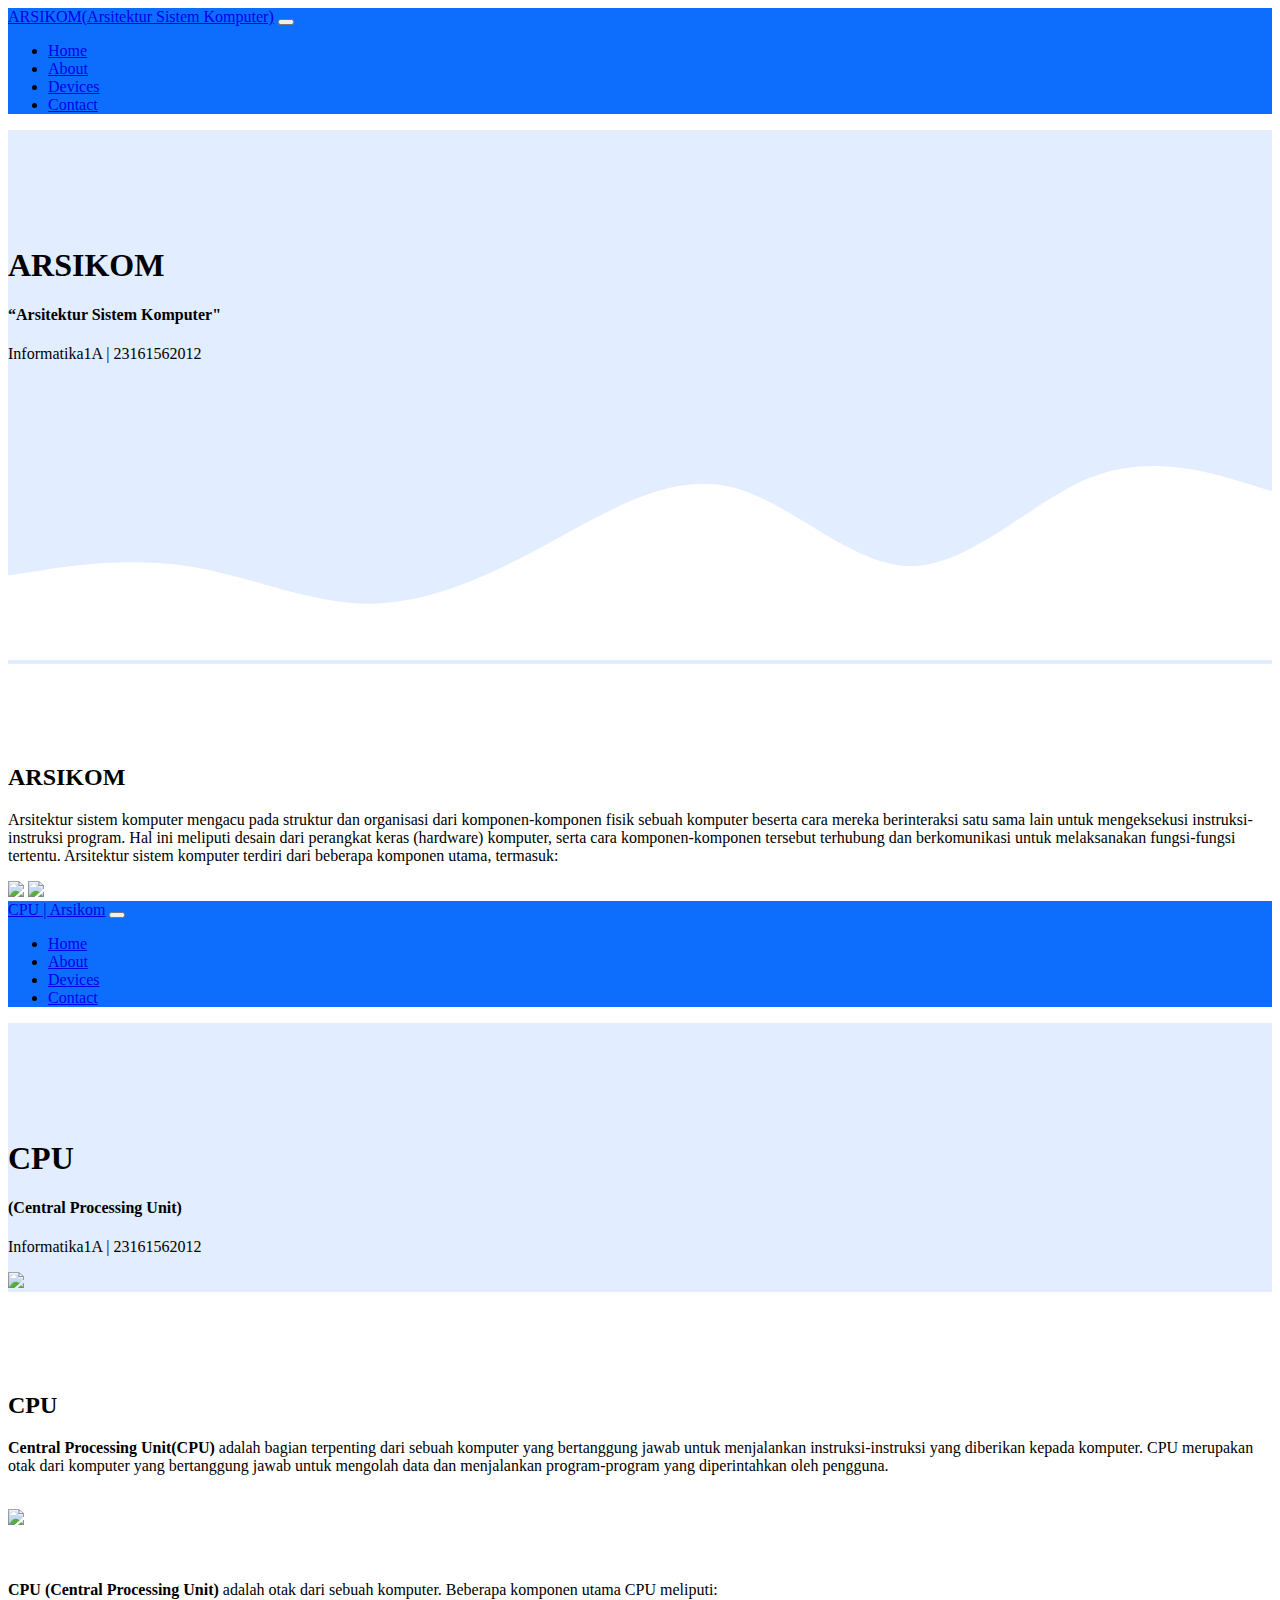
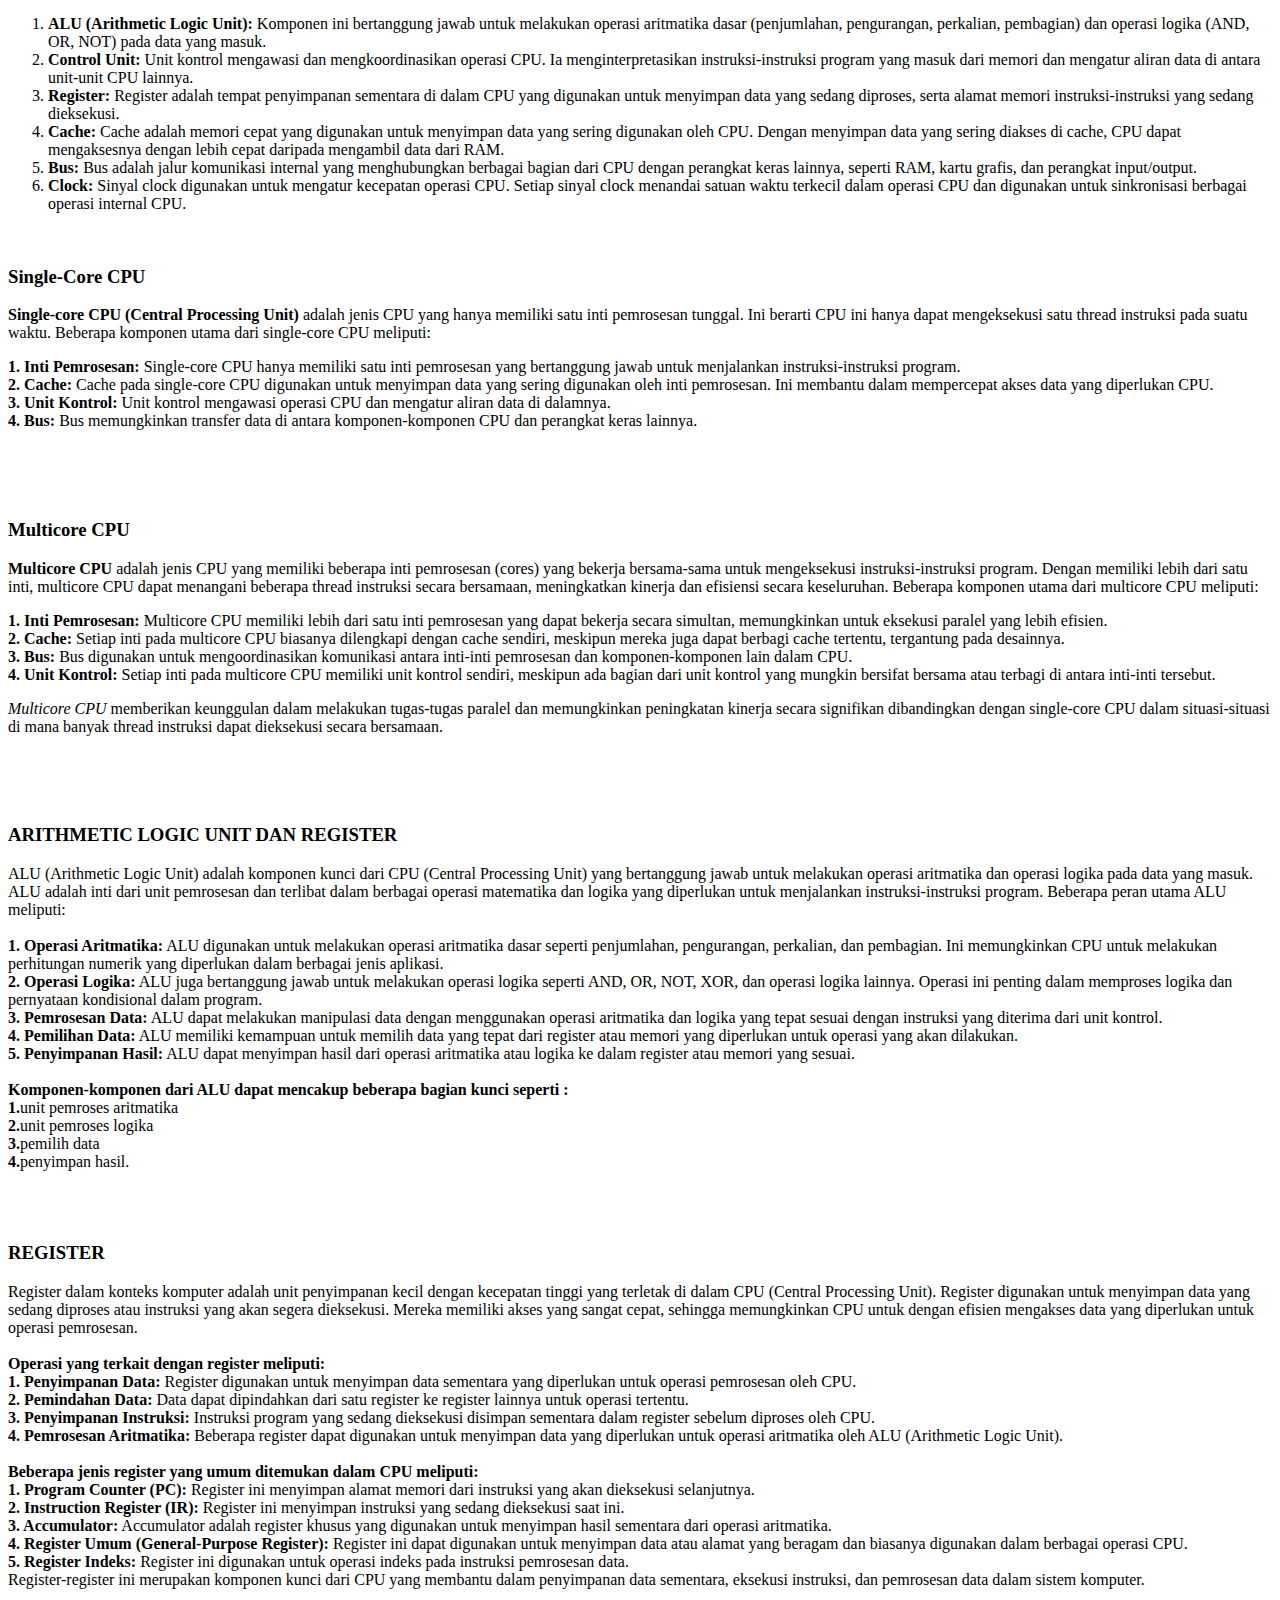
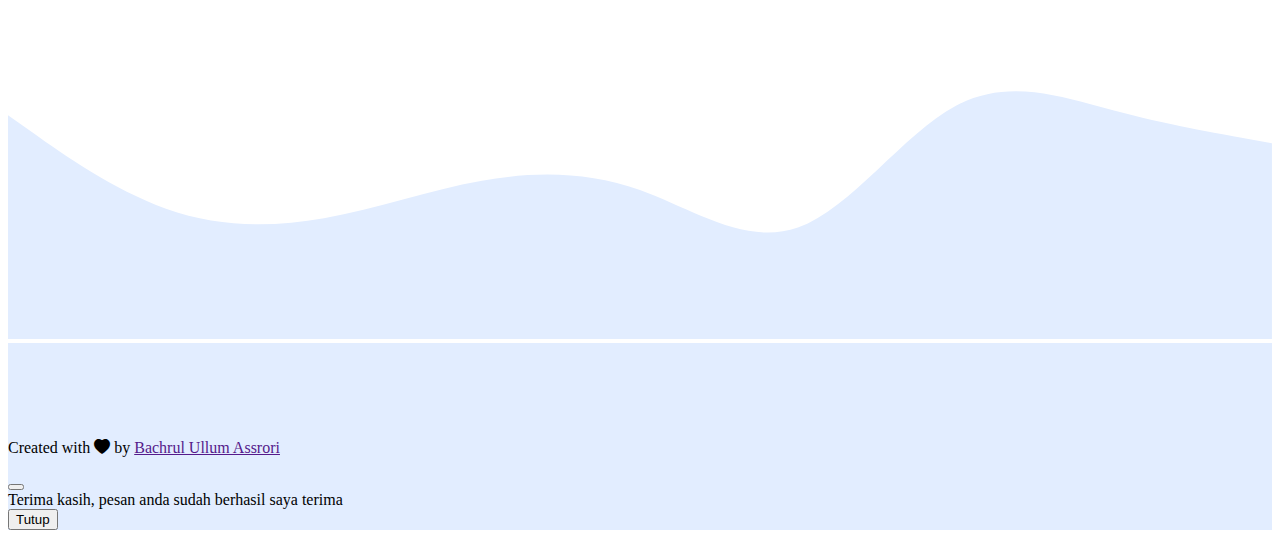
==== A2 ARSIKOM & CPU.html @ 979b36fa "Add files via upload" ====
<!DOCTYPE html>
<html lang="en">
  <head>
    <!-- Required meta tags -->
    <meta charset="utf-8" />
    <meta name="viewport" content="width=device-width, initial-scale=1" />

    <!-- Bootstrap CSS -->
    <link href="https://cdn.jsdelivr.net/npm/bootstrap@5.0.2/dist/css/bootstrap.min.css" rel="stylesheet" integrity="sha384-EVSTQN3/azprG1Anm3QDgpJLIm9Nao0Yz1ztcQTwFspd3yD65VohhpuuCOmLASjC" crossorigin="anonymous" />
    
    <!-- Bootstrap Icons -->
    <link rel="stylesheet" href="https://cdn.jsdelivr.net/npm/bootstrap-icons@1.3.0/font/bootstrap-icons.css" />

    <!-- my css -->
    <link rel="stylesheet" href="style.css" />

    <title>ARSIKOM | Bachrul Ullum A</title>
  </head>

  <body>
    <!-- Navbar -->
    <nav class="navbar navbar-expand-lg navbar-dark  shadow-sm fixed-top" style="background-color:#0D6EFD">
      <div class="container">
        <a class="navbar-brand" href="#">ARSIKOM(Arsitektur Sistem Komputer)</a>
        <button class="navbar-toggler" type="button" data-bs-toggle="collapse" data-bs-target="#navbarNav" aria-controls="navbarNav" aria-expanded="false" aria-label="Toggle navigation">
          <span class="navbar-toggler-icon"></span>
        </button>
        <div class="collapse navbar-collapse" id="navbarNav">
          <ul class="navbar-nav ms-auto">
            <li class="nav-item">
              <a class="nav-link active" aria-current="page" href="#home">Home</a>
            </li>
            <li class="nav-item">
              <a class="nav-link" href="#about">About</a>
            </li>
            <li class="nav-item">
              <a class="nav-link" href="#devices">Devices</a>
            </li>
            <li class="nav-item">
              <a class="nav-link" href="#contact">Contact</a>
            </li>
          </ul>
        </div>
      </div>
    </nav>
    <!-- Akhir Navbar -->

    <!-- Jumbotron -->
    <section class="jumbotron text-center" id="#home">
      <h1 class="display-4"><b>ARSIKOM</b></h1>
      <h4>“Arsitektur Sistem Komputer"</h4>
      <p class="lead">Informatika1A | 23161562012</p>
      <svg xmlns="http://www.w3.org/2000/svg" viewBox="0 0 1440 320">
        <path
          fill="#ffffff"
          fill-opacity="1"
          d="M0,224L34.3,218.7C68.6,213,137,203,206,213.3C274.3,224,343,256,411,256C480,256,549,224,617,186.7C685.7,149,754,107,823,122.7C891.4,139,960,213,1029,213.3C1097.1,213,1166,139,1234,112C1302.9,85,1371,107,1406,117.3L1440,128L1440,320L1405.7,320C1371.4,320,1303,320,1234,320C1165.7,320,1097,320,1029,320C960,320,891,320,823,320C754.3,320,686,320,617,320C548.6,320,480,320,411,320C342.9,320,274,320,206,320C137.1,320,69,320,34,320L0,320Z"
        ></path>
      </svg>
    </section>
    <!-- Akhir Jumbotron -->

    <!-- About -->
    <section id="about">
      <div class="container">
        <div class="row text-center mb-3">
          <div class="col">
            <h2 align="left"><b>ARSIKOM</b></h2>
                    <p align="left">
               Arsitektur sistem komputer mengacu pada struktur dan organisasi dari komponen-komponen fisik sebuah komputer beserta cara mereka berinteraksi satu sama lain untuk mengeksekusi instruksi-instruksi program. Hal ini meliputi desain dari perangkat keras (hardware) komputer, serta cara komponen-komponen tersebut terhubung dan berkomunikasi untuk melaksanakan fungsi-fungsi tertentu. Arsitektur sistem komputer terdiri dari beberapa komponen utama, termasuk:
            </p>
          
        <img src="poto/a1.png" class="card-img-top" style="width: 70%;">
        <img src="poto/a2.png" class="card-img-top" style="width: 90%;">

        </div>
    </section>
    <!-- Akhir About -->
<body>
    <!-- Navbar -->
    <nav class="navbar navbar-expand-lg navbar-dark  shadow-sm fixed-top" style="background-color:#0D6EFD">
      <div class="container">
        <a class="navbar-brand" href="#">CPU | Arsikom</a>
        <button class="navbar-toggler" type="button" data-bs-toggle="collapse" data-bs-target="#navbarNav" aria-controls="navbarNav" aria-expanded="false" aria-label="Toggle navigation">
          <span class="navbar-toggler-icon"></span>
        </button>
        <div class="collapse navbar-collapse" id="navbarNav">
          <ul class="navbar-nav ms-auto">
            <li class="nav-item">
              <a class="nav-link active" aria-current="page" href="#home">Home</a>
            </li>
            <li class="nav-item">
              <a class="nav-link" href="#about">About</a>
            </li>
            <li class="nav-item">
              <a class="nav-link" href="#devices">Devices</a>
            </li>
            <li class="nav-item">
              <a class="nav-link" href="#contact">Contact</a>
            </li>
          </ul>
        </div>
      </div>
    </nav>
    <!-- Akhir Navbar -->

    <!-- Jumbotron -->
    <section class="jumbotron text-center" id="#home">
      <h1 class="display-4"><b>CPU</b></h1>
      <h4>(Central Processing Unit)</h4>
      <p class="lead">Informatika1A | 23161562012</p>
        <img src="poto/a3.jpg" class="card-img-top" style="width: 50%;">
        <path
          fill="#ffffff"
          fill-opacity="1"
          d="M0,224L34.3,218.7C68.6,213,137,203,206,213.3C274.3,224,343,256,411,256C480,256,549,224,617,186.7C685.7,149,754,107,823,122.7C891.4,139,960,213,1029,213.3C1097.1,213,1166,139,1234,112C1302.9,85,1371,107,1406,117.3L1440,128L1440,320L1405.7,320C1371.4,320,1303,320,1234,320C1165.7,320,1097,320,1029,320C960,320,891,320,823,320C754.3,320,686,320,617,320C548.6,320,480,320,411,320C342.9,320,274,320,206,320C137.1,320,69,320,34,320L0,320Z"
        ></path>
      </svg>
    </section>
    <!-- Akhir Jumbotron -->

    <!-- About -->
    <section id="about">
      <div class="container">
        <div class="row text-center mb-3">
          <div class="col">
            <h2 align="left"><b>CPU</b></h2>
          </div>
        <div class="row text-center mb-3">
          <div class="col">
            <p align="left"><b>Central Processing Unit(CPU)</b> adalah bagian
terpenting dari sebuah komputer yang
bertanggung jawab untuk menjalankan
instruksi-instruksi yang diberikan kepada
komputer. CPU merupakan otak dari komputer
yang bertanggung jawab untuk mengolah data
dan menjalankan program-program yang
diperintahkan oleh pengguna.</p><br>
<div class="col">

                    <img src="poto/CPU.png" class="card-img-top" style="width: 65%;">

          <br></div><br><br>

     <p align="left"><b>CPU (Central Processing Unit)</b> adalah otak dari sebuah komputer. Beberapa komponen utama CPU meliputi:</p>

<ol type="1" align="left">
  <li><b>ALU (Arithmetic Logic Unit):</b> Komponen ini bertanggung jawab untuk melakukan operasi aritmatika dasar (penjumlahan, pengurangan, perkalian, pembagian) dan operasi logika (AND, OR, NOT) pada data yang masuk.</li>

<li><b>Control Unit:</b> Unit kontrol mengawasi dan mengkoordinasikan operasi CPU. Ia menginterpretasikan instruksi-instruksi program yang masuk dari memori dan mengatur aliran data di antara unit-unit CPU lainnya.</li>

<li><b>Register:</b> Register adalah tempat penyimpanan sementara di dalam CPU yang digunakan untuk menyimpan data yang sedang diproses, serta alamat memori instruksi-instruksi yang sedang dieksekusi.</li>

<li><b>Cache:</b> Cache adalah memori cepat yang digunakan untuk menyimpan data yang sering digunakan oleh CPU. Dengan menyimpan data yang sering diakses di cache, CPU dapat mengaksesnya dengan lebih cepat daripada mengambil data dari RAM.</li>

<li><b>Bus:</b> Bus adalah jalur komunikasi internal yang menghubungkan berbagai bagian dari CPU dengan perangkat keras lainnya, seperti RAM, kartu grafis, dan perangkat input/output.</li>

<li><b>Clock:</b> Sinyal clock digunakan untuk mengatur kecepatan operasi CPU. Setiap sinyal clock menandai satuan waktu terkecil dalam operasi CPU dan digunakan untuk sinkronisasi berbagai operasi internal CPU.</li></ol><br></div>
            <div><h3 align="left"><b>Single-Core CPU</b></h3>
     <p align="left"><b>Single-core CPU (Central Processing Unit)</b> adalah jenis CPU yang hanya memiliki satu inti pemrosesan tunggal. Ini berarti CPU ini hanya dapat mengeksekusi satu thread instruksi pada suatu waktu. Beberapa komponen utama dari single-core CPU meliputi:</p>
     <p align="left"><b>1. Inti Pemrosesan:</b> Single-core CPU hanya memiliki satu inti pemrosesan yang bertanggung jawab untuk menjalankan instruksi-instruksi program.<br>
<b>2. Cache:</b> Cache pada single-core CPU digunakan untuk menyimpan data yang sering digunakan oleh inti pemrosesan. Ini membantu dalam mempercepat akses data yang diperlukan CPU.<br>
<b>3. Unit Kontrol:</b> Unit kontrol mengawasi operasi CPU dan mengatur aliran data di dalamnya.<br>
<b>4. Bus:</b> Bus memungkinkan transfer data di antara komponen-komponen CPU dan perangkat keras lainnya.
</p><br><br><br></div>
            <div><h3 align="left"><b>Multicore CPU</b></h3>
     <p align="left"><b>Multicore CPU</b> adalah jenis CPU yang memiliki beberapa inti pemrosesan (cores) yang bekerja bersama-sama untuk mengeksekusi instruksi-instruksi program. Dengan memiliki lebih dari satu inti, multicore CPU dapat menangani beberapa thread instruksi secara bersamaan, meningkatkan kinerja dan efisiensi secara keseluruhan. Beberapa komponen utama dari multicore CPU meliputi:</p>
     <p align="left"><b>1. Inti Pemrosesan:</b> Multicore CPU memiliki lebih dari satu inti pemrosesan yang dapat bekerja secara simultan, memungkinkan untuk eksekusi paralel yang lebih efisien.<br>
<b>2. Cache:</b> Setiap inti pada multicore CPU biasanya dilengkapi dengan cache sendiri, meskipun mereka juga dapat berbagi cache tertentu, tergantung pada desainnya.<br>
<b>3. Bus:</b> Bus digunakan untuk mengoordinasikan komunikasi antara inti-inti pemrosesan dan komponen-komponen lain dalam CPU.<br>
<b>4. Unit Kontrol:</b> Setiap inti pada multicore CPU memiliki unit kontrol sendiri, meskipun ada bagian dari unit kontrol yang mungkin bersifat bersama atau terbagi di antara inti-inti tersebut.</p>
<p align="left"><i>Multicore CPU</i> memberikan keunggulan dalam melakukan tugas-tugas paralel dan memungkinkan peningkatan kinerja secara signifikan dibandingkan dengan single-core CPU dalam situasi-situasi di mana banyak thread instruksi dapat dieksekusi secara bersamaan.</p><br><br><br></div>
<div><h3 align="left"><b>ARITHMETIC LOGIC UNIT DAN REGISTER</b></h3>
<p  align="left">ALU (Arithmetic Logic Unit) adalah komponen kunci dari CPU (Central Processing Unit) yang bertanggung jawab untuk melakukan operasi aritmatika dan operasi logika pada data yang masuk. ALU adalah inti dari unit pemrosesan dan terlibat dalam berbagai operasi matematika dan logika yang diperlukan untuk menjalankan instruksi-instruksi program. Beberapa peran utama ALU meliputi:<br><br>

<b>1. Operasi Aritmatika:</b> ALU digunakan untuk melakukan operasi aritmatika dasar seperti penjumlahan, pengurangan, perkalian, dan pembagian. Ini memungkinkan CPU untuk melakukan perhitungan numerik yang diperlukan dalam berbagai jenis aplikasi.<br>
<b>2. Operasi Logika:</b> ALU juga bertanggung jawab untuk melakukan operasi logika seperti AND, OR, NOT, XOR, dan operasi logika lainnya. Operasi ini penting dalam memproses logika dan pernyataan kondisional dalam program.<br>
<b>3. Pemrosesan Data:</b> ALU dapat melakukan manipulasi data dengan menggunakan operasi aritmatika dan logika yang tepat sesuai dengan instruksi yang diterima dari unit kontrol.<br>
<b>4. Pemilihan Data:</b> ALU memiliki kemampuan untuk memilih data yang tepat dari register atau memori yang diperlukan untuk operasi yang akan dilakukan.<br>
<b>5. Penyimpanan Hasil:</b> ALU dapat menyimpan hasil dari operasi aritmatika atau logika ke dalam register atau memori yang sesuai.<br><br>

<b>Komponen-komponen dari ALU dapat mencakup beberapa bagian kunci seperti :</b><br>
<b>1.</b>unit pemroses aritmatika<br>
<b>2.</b>unit pemroses logika <br>
<b>3.</b>pemilih data<br>
<b>4.</b>penyimpan hasil.
</p><br><br></div>


<div><h3 align="left"><b>REGISTER</b></h3>
<p align="left">Register dalam konteks komputer adalah unit penyimpanan kecil dengan kecepatan tinggi yang terletak di dalam CPU (Central Processing Unit). Register digunakan untuk menyimpan data yang sedang diproses atau instruksi yang akan segera dieksekusi. Mereka memiliki akses yang sangat cepat, sehingga memungkinkan CPU untuk dengan efisien mengakses data yang diperlukan untuk operasi pemrosesan.<br><br>
<b>Operasi yang terkait dengan register meliputi:</b><br>
<b>1. Penyimpanan Data:</b> Register digunakan untuk menyimpan data sementara yang diperlukan untuk operasi pemrosesan oleh CPU.<br>
<b>2. Pemindahan Data:</b> Data dapat dipindahkan dari satu register ke register lainnya untuk operasi tertentu.<br>
<b>3. Penyimpanan Instruksi:</b> Instruksi program yang sedang dieksekusi disimpan sementara dalam register sebelum diproses oleh CPU.<br>
<b>4. Pemrosesan Aritmatika:</b> Beberapa register dapat digunakan untuk menyimpan data yang diperlukan untuk operasi aritmatika oleh ALU (Arithmetic Logic Unit).<br><br>
<b>Beberapa jenis register yang umum ditemukan dalam CPU meliputi:</b><br>
<b>1. Program Counter (PC):</b> Register ini menyimpan alamat memori dari instruksi yang akan dieksekusi selanjutnya.<br>
<b>2. Instruction Register (IR):</b> Register ini menyimpan instruksi yang sedang dieksekusi saat ini.<br>
<b>3. Accumulator:</b> Accumulator adalah register khusus yang digunakan untuk menyimpan hasil sementara dari operasi aritmatika.<br>
<b>4. Register Umum (General-Purpose Register):</b> Register ini dapat digunakan untuk menyimpan data atau alamat yang beragam dan biasanya digunakan dalam berbagai operasi CPU.<br>
<b>5. Register Indeks:</b> Register ini digunakan untuk operasi indeks pada instruksi pemrosesan data.<br>
Register-register ini merupakan komponen kunci dari CPU yang membantu dalam penyimpanan data sementara, eksekusi instruksi, dan pemrosesan data dalam sistem komputer.
</p><br><br><br></div>


      <svg xmlns="http://www.w3.org/2000/svg" viewBox="0 0 1440 320">
        <path
          fill="#e2edff"
          fill-opacity="1"
          d="M0,64L30,85.3C60,107,120,149,180,170.7C240,192,300,192,360,181.3C420,171,480,149,540,138.7C600,128,660,128,720,149.3C780,171,840,213,900,192C960,171,1020,85,1080,53.3C1140,21,1200,43,1260,58.7C1320,75,1380,85,1410,90.7L1440,96L1440,320L1410,320C1380,320,1320,320,1260,320C1200,320,1140,320,1080,320C1020,320,960,320,900,320C840,320,780,320,720,320C660,320,600,320,540,320C480,320,420,320,360,320C300,320,240,320,180,320C120,320,60,320,30,320L0,320Z"
        ></path>
      </svg>
    </section>
    <!-- Akhir About -->

    <!-- Projects -->
    <section id="projects" style="background-color: #e2edff">
      <div class="container">
        <div class="row">
          <div class="colom text-center mb-4">
    <!-- Footer -->
    <footer class="bg-primary text-white text-center pb-5">
      <p>Created with <i class="bi bi-heart-fill text-danger"></i> by <a href="" class="text-white fw-bold">Bachrul Ullum Assrori</a></p>
    </footer>
    <!-- Akhir Footer -->

    <!-- Modal -->
    <div class="modal fade" id="exampleModal" tabindex="-1" aria-labelledby="exampleModalLabel" aria-hidden="true">
      <div class="modal-dialog">
        <div class="modal-content">
          <div class="modal-header">
          <button type="button" class="btn-close" data-bs-dismiss="modal" aria-label="Close"></button>
          </div>
          <div class="modal-body">
          Terima kasih, pesan anda sudah berhasil saya terima
          </div>
          <div class="modal-footer">
          <button type="button" class="btn btn-secondary" data-bs-dismiss="modal">Tutup</button>
          </div>
        </div>
      </div>
    </div>

    <script src="https://cdn.jsdelivr.net/npm/bootstrap@5.0.2/dist/js/bootstrap.bundle.min.js" integrity="sha384-MrcW6ZMFYlzcLA8Nl+NtUVF0sA7MsXsP1UyJoMp4YLEuNSfAP+JcXn/tWtIaxVXM" crossorigin="anonymous"></script>

    <script>
      const scriptURL = 'https://script.google.com/macros/s/AKfycbxu5WOm4vICJFCcOUxohtz6D4CVrjNvo9-XTBBKi-8OnLfJPTomXvkZ8V9vMQ9KXOt0/exec'
      const form = document.forms['Kontak-Form']
    
      form.addEventListener('submit', e => {
        e.preventDefault()
        fetch(scriptURL, { method: 'POST', body: new FormData(form)})
          .then(response =>
          {
          
            console.log('Success!', response)

          } )
          
          .catch(error =>{

            console.error('Error!', error.message)

          })
      })
    </script>
  </body>
</html>
---- style.css ----
.jumbotron {
  padding-top: 6rem;
  background-color: #e2edff;
}

#project {
  background-color: #e2edff;
}

section {
  padding-top: 5rem;
}
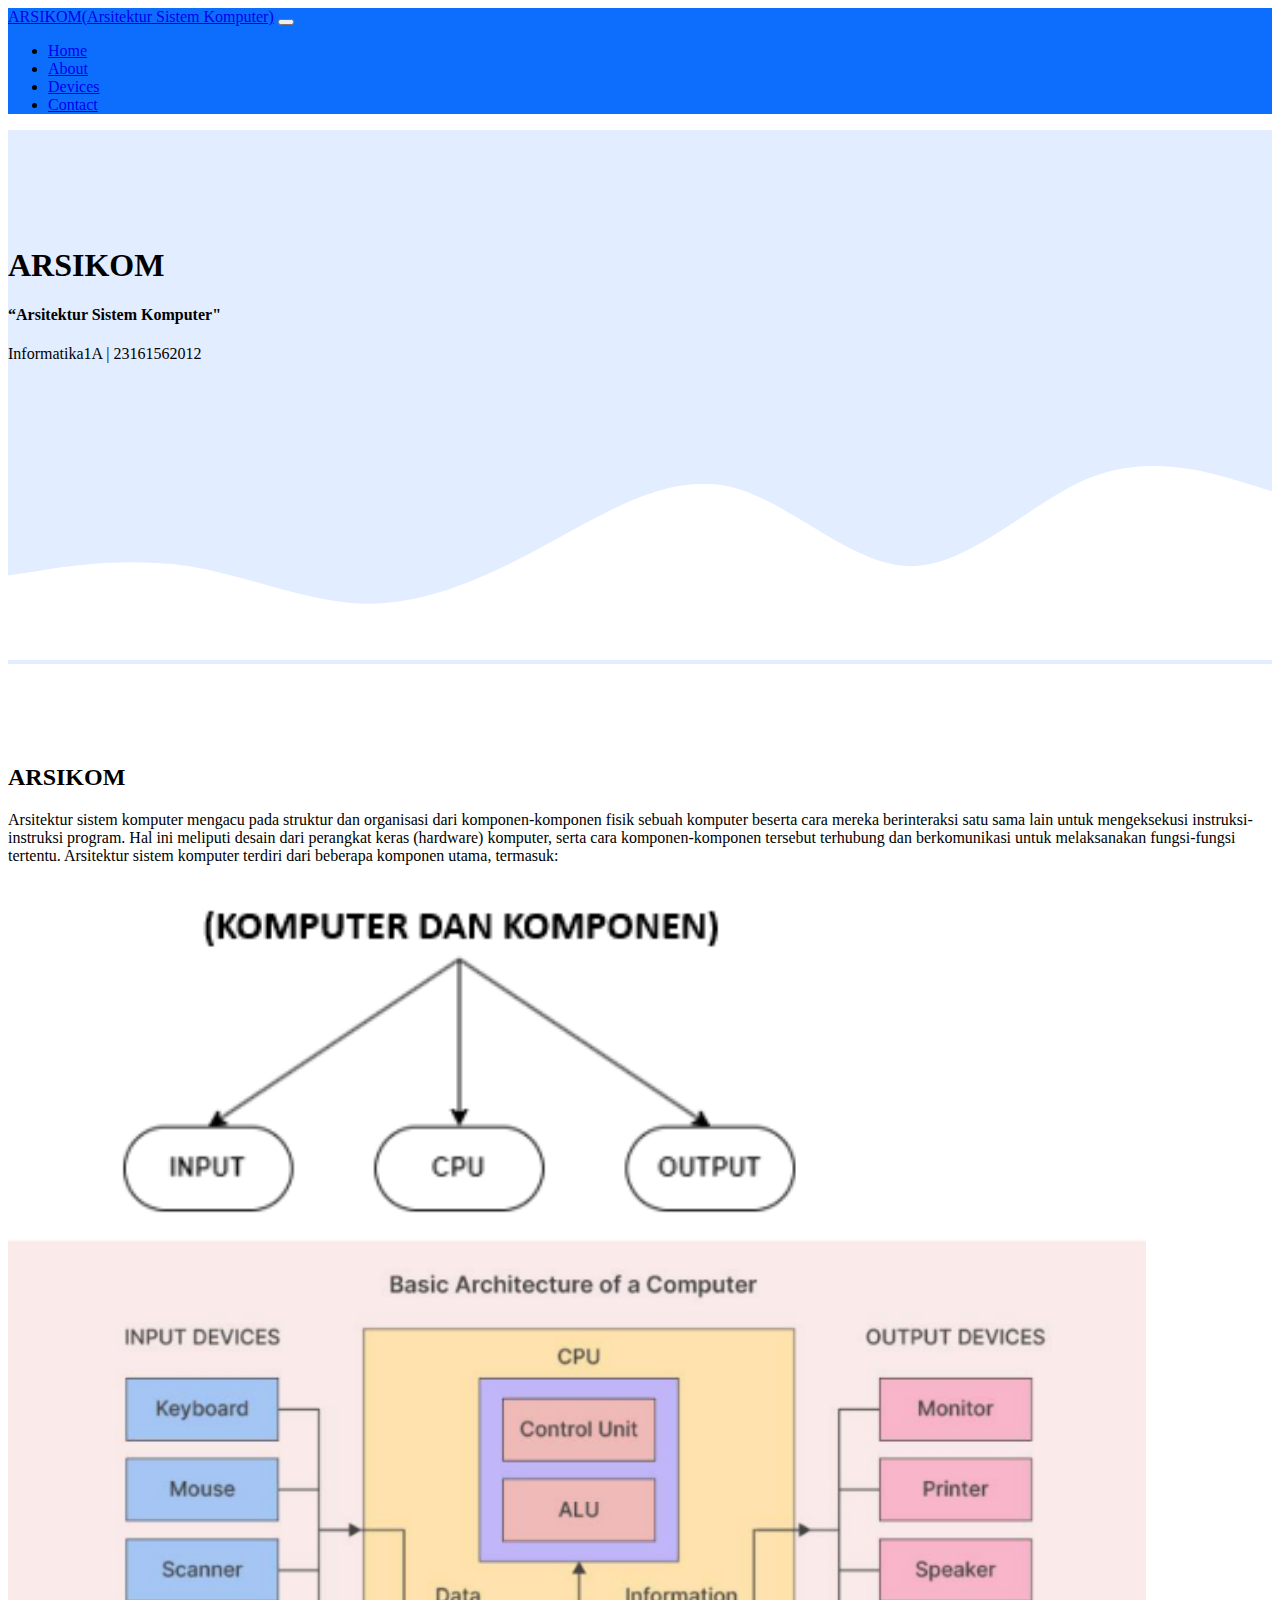
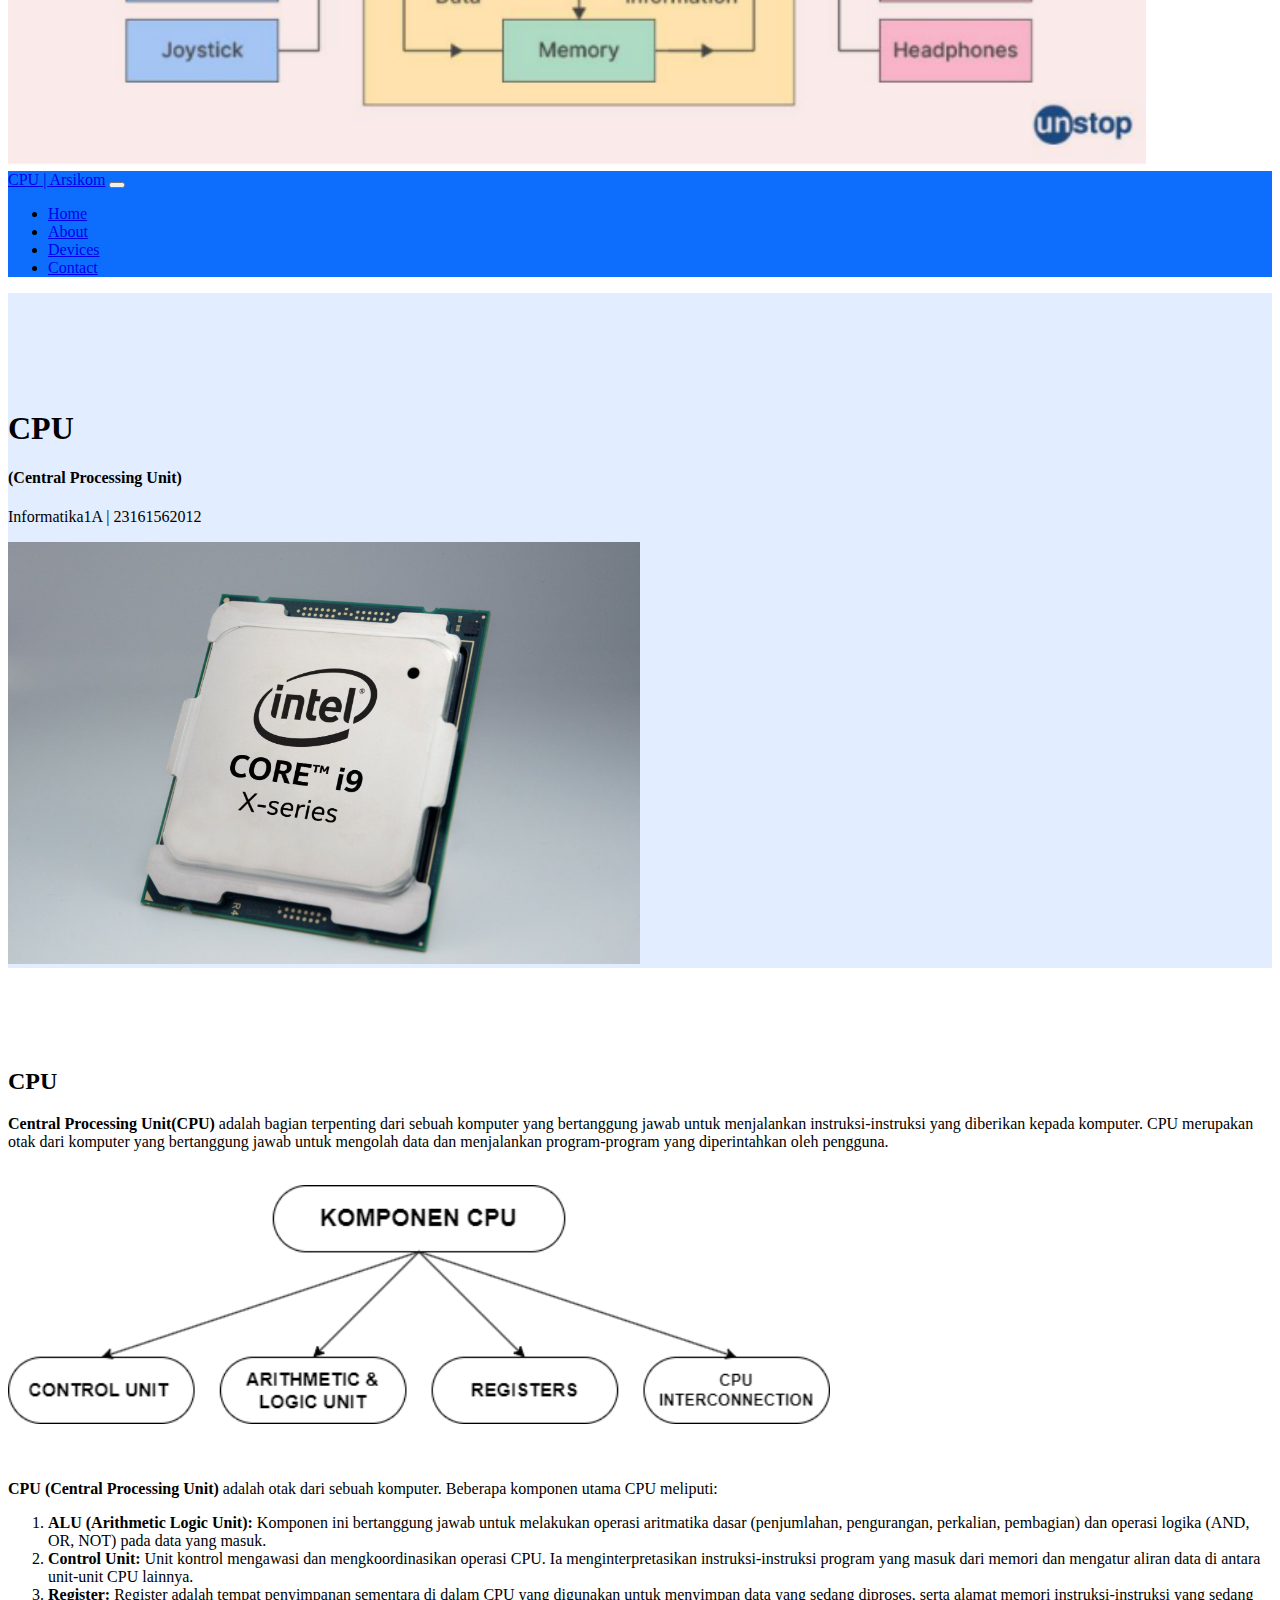
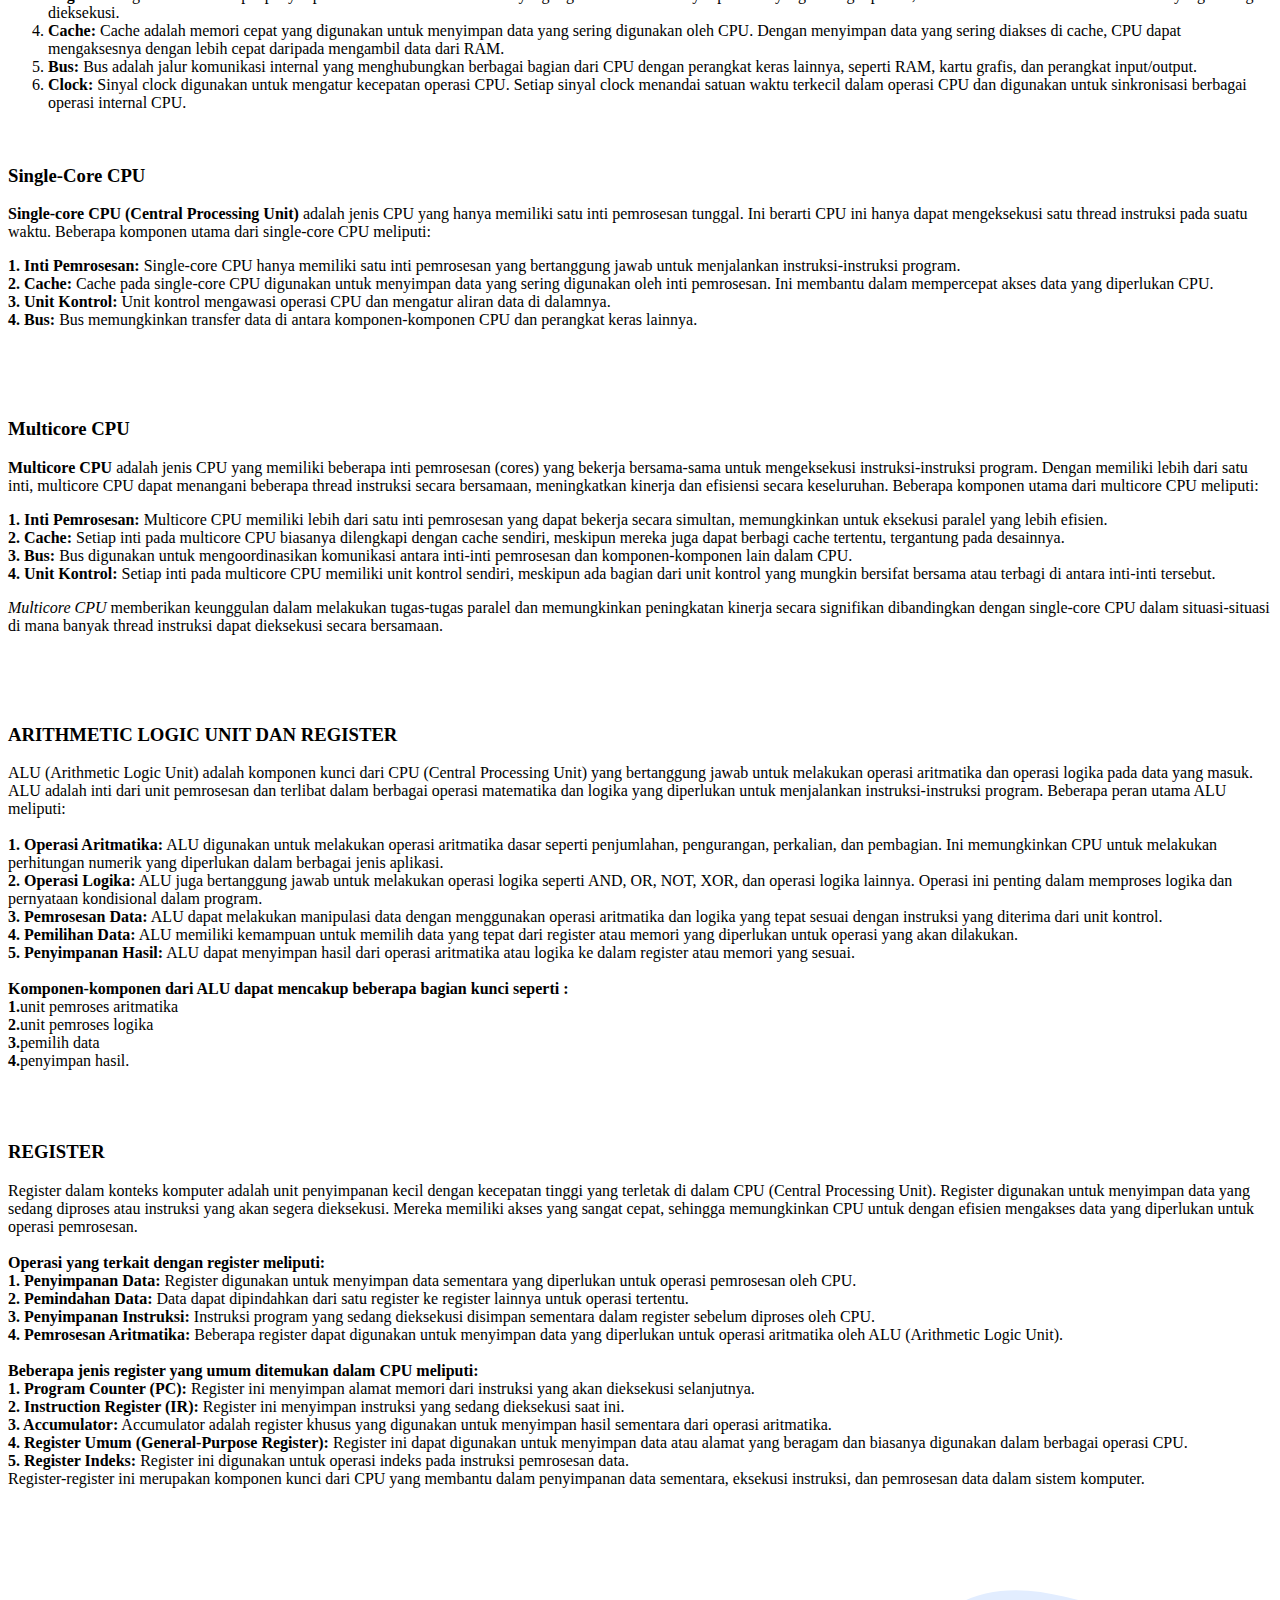
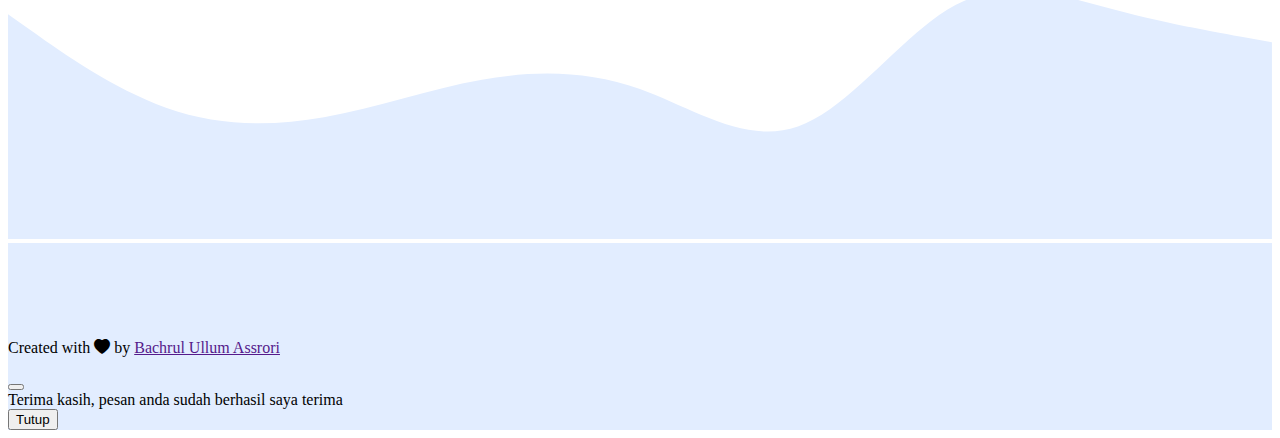
==== commit c7ab46c2: "Update A2 ARSIKOM & CPU.html" ====
--- a/A2 ARSIKOM & CPU.html
+++ b/A2 ARSIKOM & CPU.html
@@ -70,8 +70,8 @@
                Arsitektur sistem komputer mengacu pada struktur dan organisasi dari komponen-komponen fisik sebuah komputer beserta cara mereka berinteraksi satu sama lain untuk mengeksekusi instruksi-instruksi program. Hal ini meliputi desain dari perangkat keras (hardware) komputer, serta cara komponen-komponen tersebut terhubung dan berkomunikasi untuk melaksanakan fungsi-fungsi tertentu. Arsitektur sistem komputer terdiri dari beberapa komponen utama, termasuk:
             </p>
           
-        <img src="poto/a1.png" class="card-img-top" style="width: 70%;">
-        <img src="poto/a2.png" class="card-img-top" style="width: 90%;">
+        <img src="a1.png" class="card-img-top" style="width: 70%;">
+        <img src="a2.png" class="card-img-top" style="width: 90%;">
 
         </div>
     </section>
@@ -109,7 +109,7 @@
       <h1 class="display-4"><b>CPU</b></h1>
       <h4>(Central Processing Unit)</h4>
       <p class="lead">Informatika1A | 23161562012</p>
-        <img src="poto/a3.jpg" class="card-img-top" style="width: 50%;">
+        <img src="a3.jpg" class="card-img-top" style="width: 50%;">
         <path
           fill="#ffffff"
           fill-opacity="1"
@@ -138,7 +138,7 @@
 diperintahkan oleh pengguna.</p><br>
 <div class="col">
 
-                    <img src="poto/CPU.png" class="card-img-top" style="width: 65%;">
+                    <img src="CPU.png" class="card-img-top" style="width: 65%;">
 
           <br></div><br><br>
 
--- a/style.css
+++ b/style.css
@@ -10,3 +10,20 @@
 section {
   padding-top: 5rem;
 }
+
+@media(max-width:1250px){
+    .blog-box{
+        width: 300px;
+
+    }
+}
+@media(max-width:550px){
+    .blog-box{
+        margin: 20px 10px;
+        width : 100%;
+    }
+}
+
+#blog{
+    padding: 20px;
+}